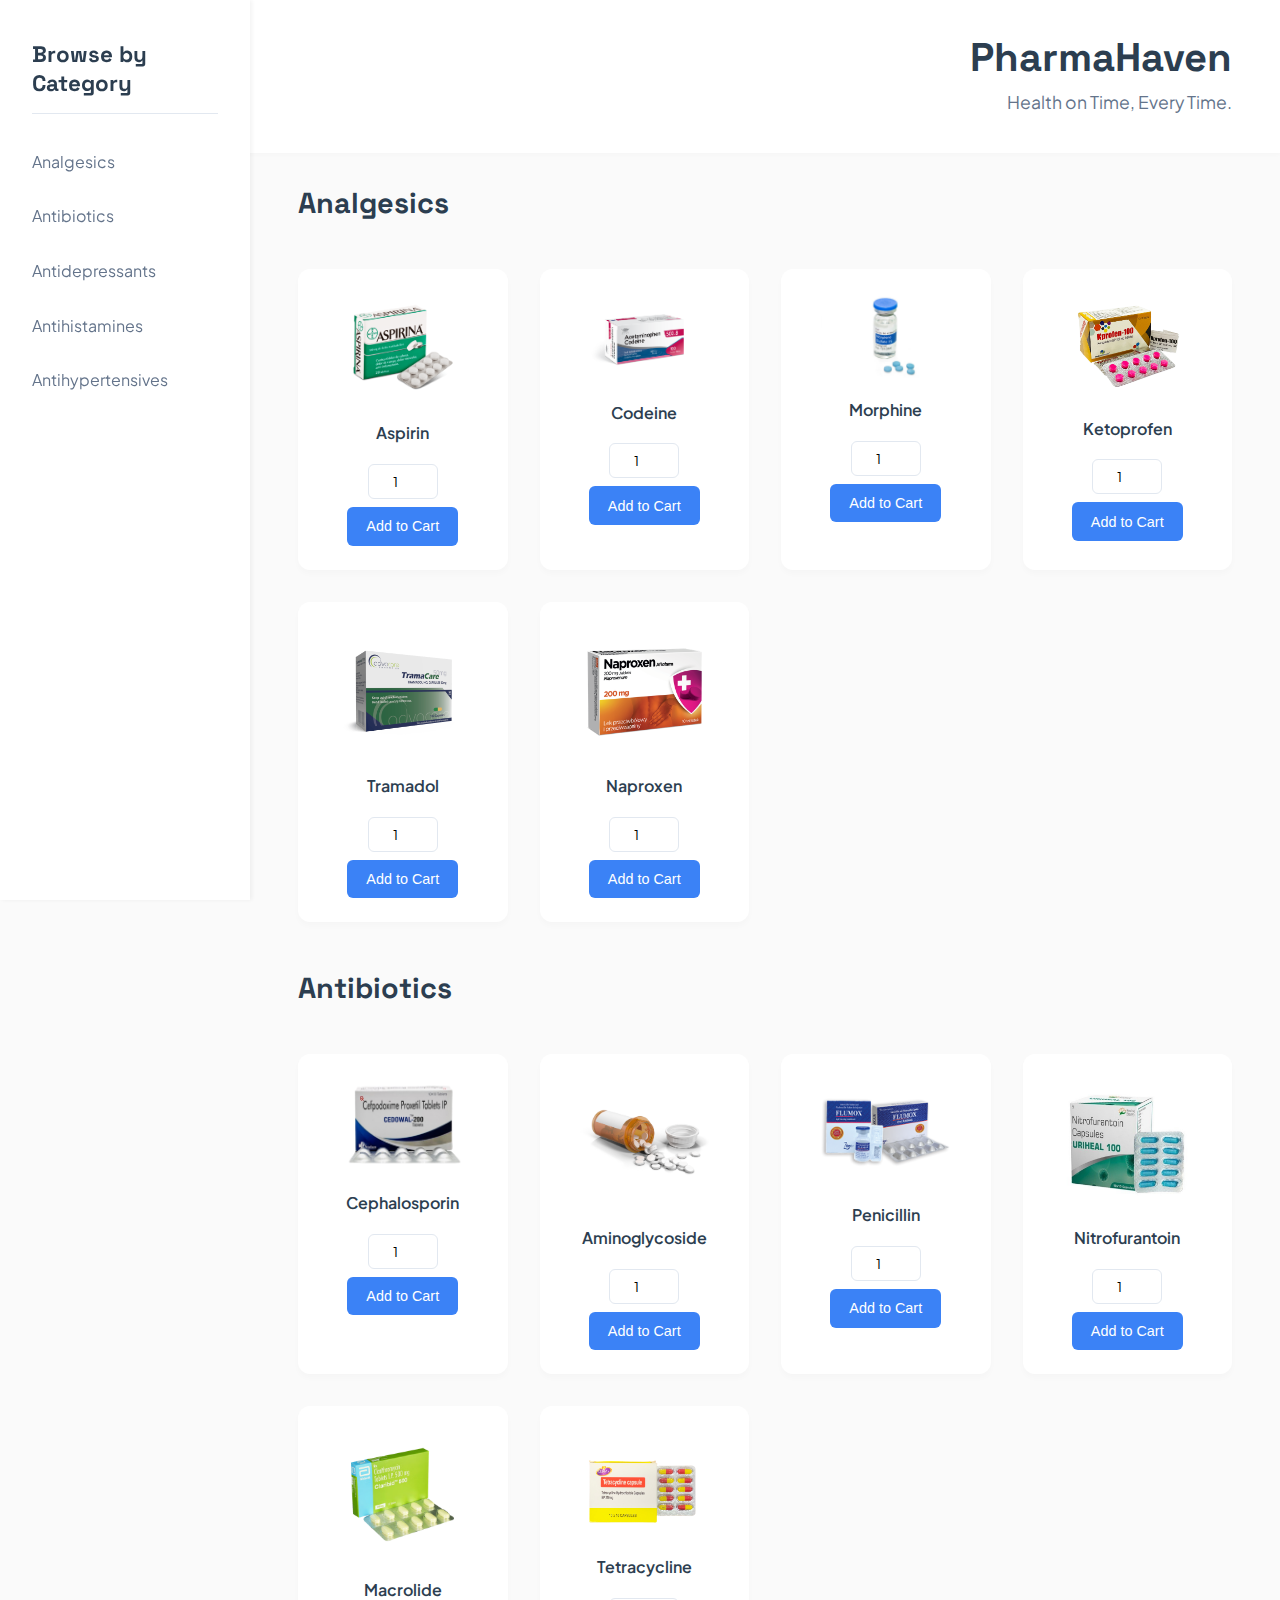
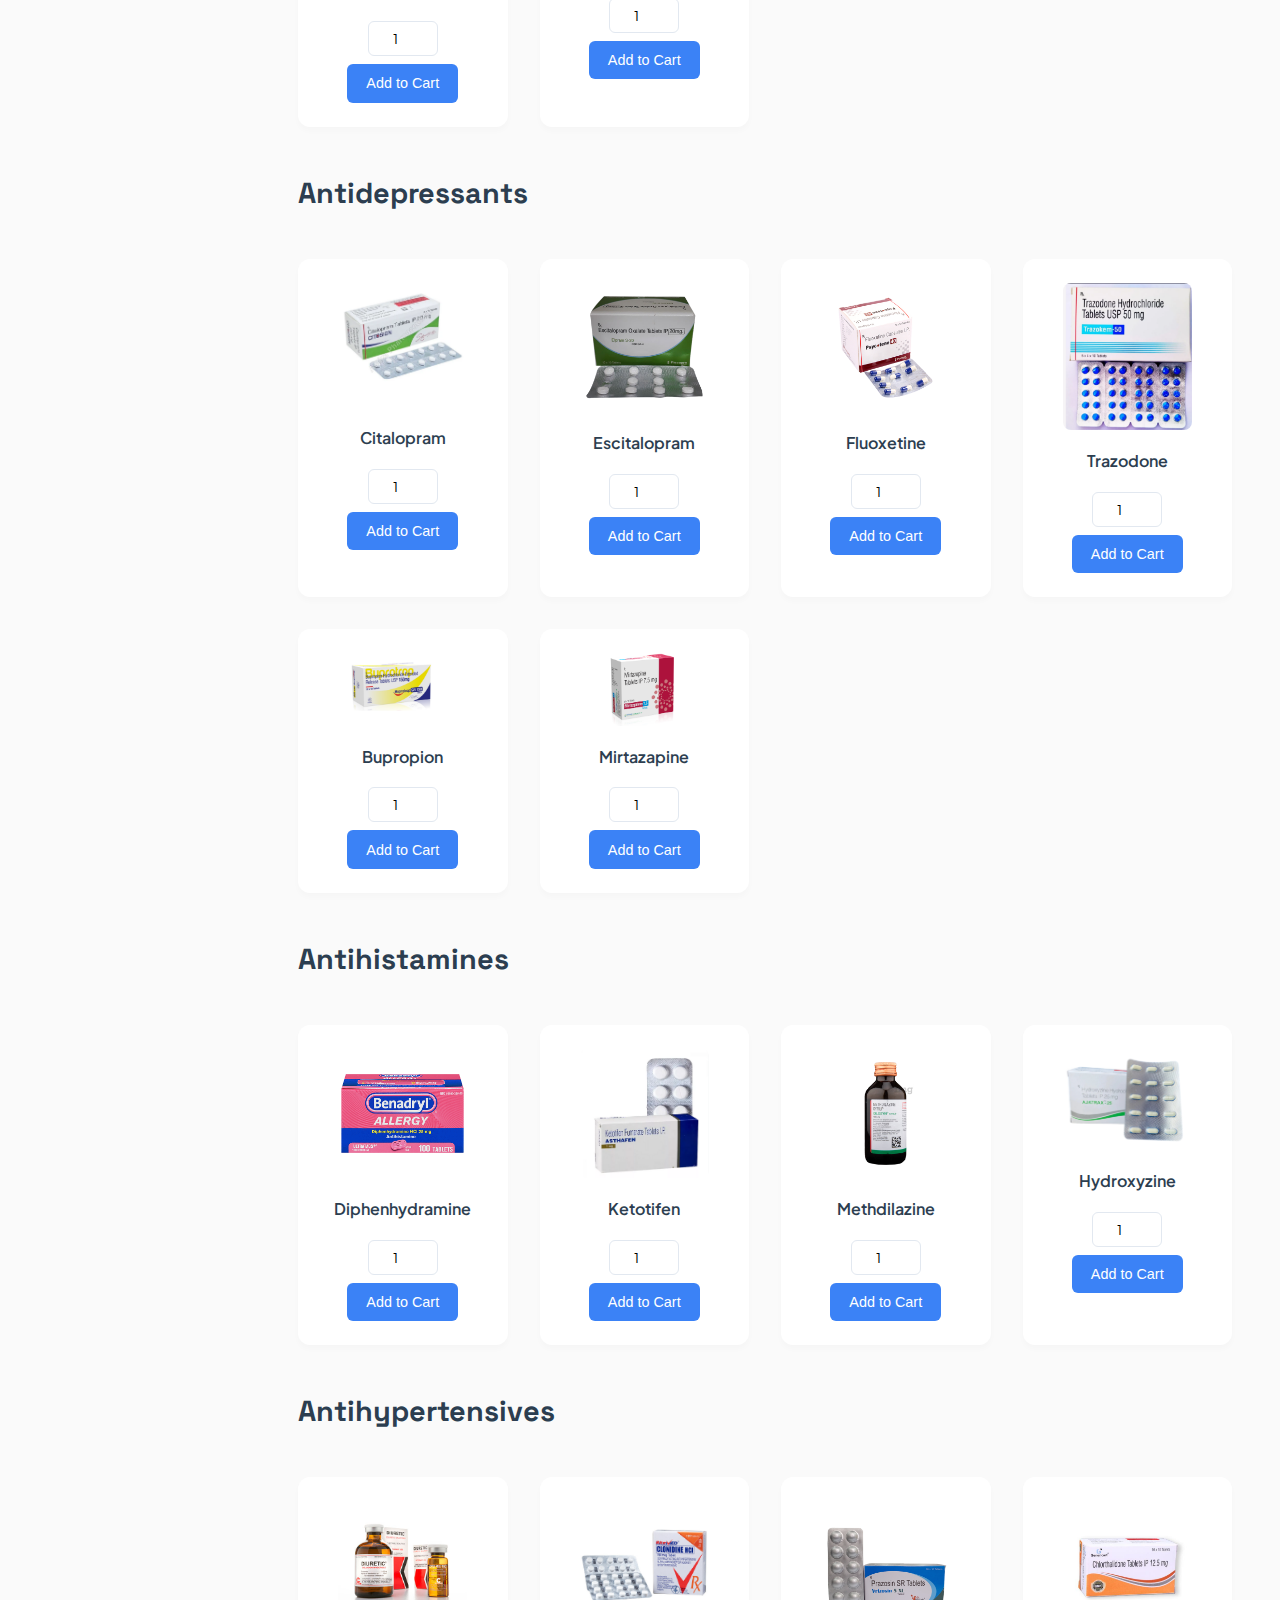
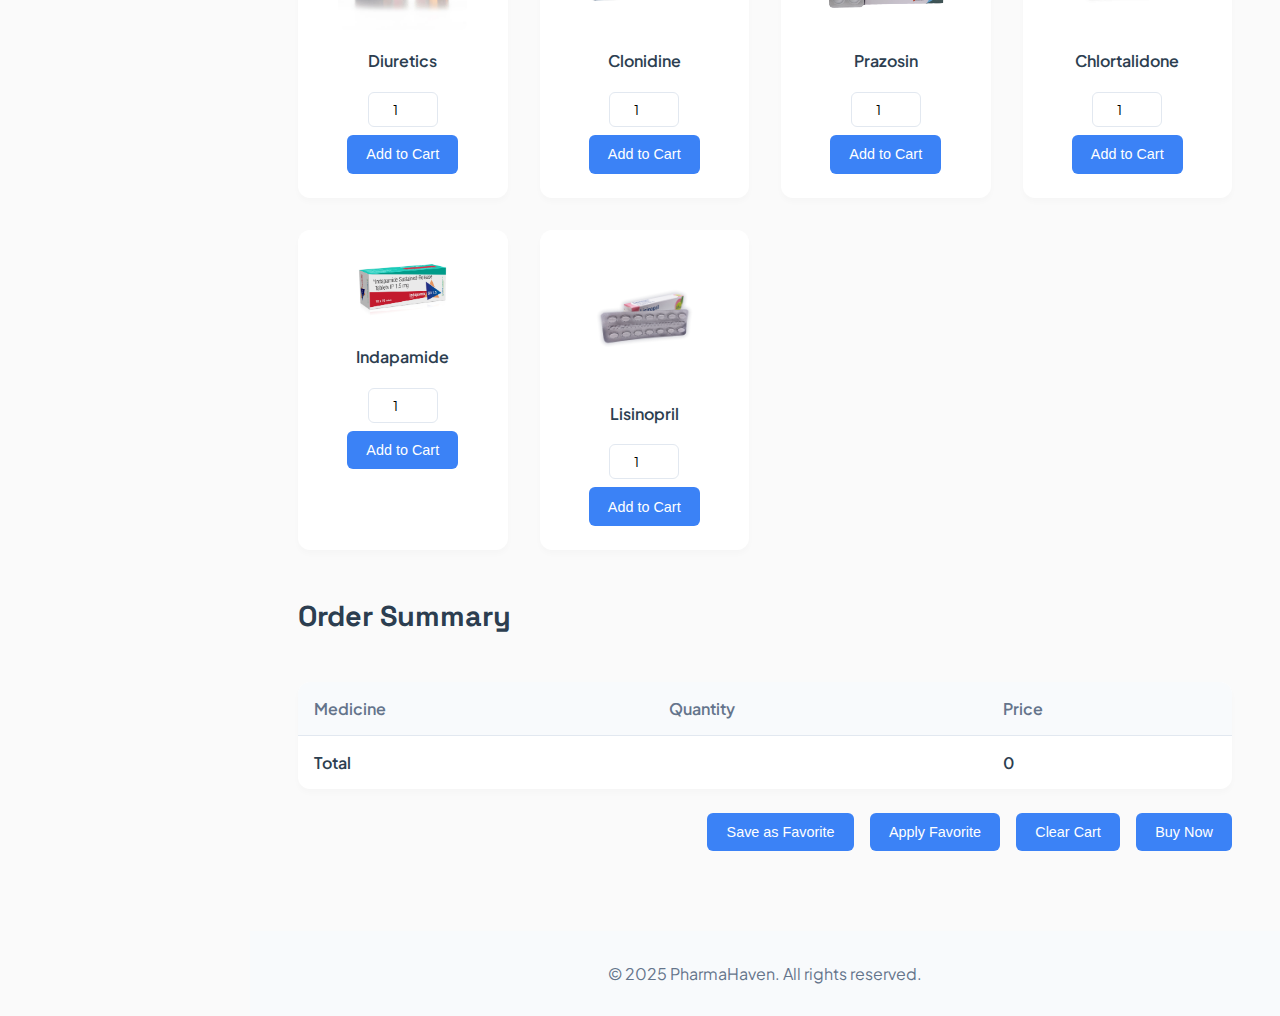
==== checkout.html @ 5ab81715 "Add files via upload" ====
<!DOCTYPE html>
<html lang="en">
<head>
    <meta charset="UTF-8">
    <meta name="viewport" content="width=device-width, initial-scale=1.0">
    <title>Checkout - PharmaHaven</title>
    <link rel="stylesheet" href="pharmahaven.css">
    <link rel="stylesheet" href="checkout.css">
</head>
<body>
    <header>
        <h1>PharmaHaven</h1>
        <p>Checkout</p>
    </header>

    <main>
        <section id="orderSummary">
            <h2>Order Summary</h2>
            <table id="checkoutTable">
                <thead>
                    <tr>
                        <th>Medicine</th>
                        <th>Quantity</th>
                        <th>Price</th>
                    </tr>
                </thead>
                <tbody></tbody>
                <tfoot>
                    <tr>
                        <td colspan="2">Total</td>
                        <td id="totalPrice">0</td>
                    </tr>
                </tfoot>
            </table>
        </section>

        <form id="checkoutForm">
            <section id="personalDetails">
                <h2>Personal Details</h2>
                <div class="form-group">
                    <label for="name">Full Name*</label>
                    <input type="text" id="name" name="name" required>
                </div>
                <div class="form-group">
                    <label for="phone">Phone Number*</label>
                    <input type="tel" id="phone" name="phone" required>
                </div>
                <div class="form-group">
                    <label for="email">Email Address*</label>
                    <input type="email" id="email" name="email" required>
                </div>
            </section>

            <section id="deliveryDetails">
                <h2>Delivery Details</h2>
                <div class="form-group">
                    <label for="address">Delivery Address*</label>
                    <textarea id="address" name="address" required></textarea>
                </div>
                <div class="form-group">
                    <label for="zipcode">ZIP Code*</label>
                    <input type="text" id="zipcode" name="zipcode" required>
                </div>
            </section>

            <section id="paymentDetails">
                <h2>Payment Information</h2>
                <div class="form-group">
                    <label for="cardName">Name on Card*</label>
                    <input type="text" id="cardName" name="cardName" required>
                </div>
                <div class="form-group">
                    <label for="cardNumber">Card Number*</label>
                    <input type="text" id="cardNumber" name="cardNumber" required maxlength="16">
                </div>
                <div class="form-row">
                    <div class="form-group half">
                        <label for="expiry">Expiry Date*</label>
                        <input type="text" id="expiry" name="expiry" placeholder="MM/YY" required maxlength="5">
                    </div>
                    <div class="form-group half">
                        <label for="cvv">CVV*</label>
                        <input type="text" id="cvv" name="cvv" required maxlength="3">
                    </div>
                </div>
            </section>

            <button type="submit" id="payNow">Pay Now</button>
        </form>
    </main>

    <footer>
        <p>&copy; 2025 PharmaHaven. All rights reserved.</p>
    </footer>

    <script src="checkout.js"></script>
</body>
</html>
---- pharmahaven.css ----
/* to import Google Fonts (i hope this is allowed) */
@import url('https://fonts.googleapis.com/css2?family=Plus+Jakarta+Sans:wght@400;500;600;700&family=Space+Grotesk:wght@700&display=swap');

* {
    margin: 0;
    padding: 0;
    box-sizing: border-box;
}

body {
    font-family: 'Plus Jakarta Sans', sans-serif;
    margin: 0;
    padding: 0;
    background-color: #fafafa;
    color: #2c3e50;
}

/* header/title */
header {
    background: #ffffff;
    color: #2c3e50;
    padding: 2rem 3rem;
    box-shadow: 0 2px 4px rgba(0, 0, 0, 0.02);
    display: flex;
    flex-direction: column;
    align-items: flex-end; 
}

header h1 {
    font-family: 'Space Grotesk', sans-serif;
    font-size: 2.5rem;
    font-weight: 700;
    margin: 0;
    color: #2c3e50;
    text-align: right;
}

header p {
    margin: 0.5rem 0;
    color: #64748b;
    font-size: 1.1rem;
    text-align: right; 
}

/* nav */
.category-title {
    font-family: 'Space Grotesk', sans-serif;
    color: #2c3e50;
    font-size: 1.4rem;
    padding: 0 2rem;
    margin-bottom: 1.5rem;
    margin-top: -80px;
    font-weight: 700;
    position: relative;
    padding-bottom: 1rem;
}

/* accent line after catagory tittle */
.category-title:after {
    content: '';
    position: absolute;
    bottom: 0;
    left: 2rem;
    right: 2rem;
    height: 1px;
    background-color: #e2e8f0;
}

.category-nav {
    position: fixed;
    left: 0;
    top: 0;
    width: 250px;
    height: 100vh;
    background: #ffffff;
    padding: 120px 0 2rem 0;
    box-shadow: 2px 0 4px rgba(0, 0, 0, 0.05);
}

.category-nav ul {
    list-style: none;
    padding: 0;
}

.category-nav li {
    margin: 0.5rem 0;
}

.category-nav a {
    display: block;
    padding: 0.8rem 2rem;
    color: #64748b;
    text-decoration: none;
    transition: all 0.3s ease;
    font-size: 1rem;
}

.category-nav a:hover {
    background: #f8fafc;
    color: #3b82f6;
}

/* main */
main {
    margin-left: 250px;
    padding: 2rem 3rem;
    max-width: none;
    background: transparent;
    box-shadow: none;
}

/* Section styles */
section {
    margin-bottom: 3rem;
    background: transparent;
    padding: 0;
    box-shadow: none;
}

h2 {
    font-family: 'Space Grotesk', sans-serif;
    color: #2c3e50;
    border-bottom: none;
    padding-bottom: 1rem;
    font-size: 1.8rem;
    margin-bottom: 2rem;
}

/* product grid */
.product-container {
    display: grid;
    grid-template-columns: repeat(auto-fill, minmax(200px, 1fr));
    gap: 2rem;
    justify-content: start;
}

.product-card {
    background-color: #ffffff;
    border: none;
    border-radius: 12px;
    padding: 1.5rem;
    text-align: center;
    box-shadow: 0 4px 6px rgba(0, 0, 0, 0.02);
    transition: all 0.3s ease;
}

.product-card:hover {
    transform: translateY(-5px);
    box-shadow: 0 12px 20px rgba(0, 0, 0, 0.06);
}

.product-card img {
    max-width: 80%;
    height: auto;
    border-radius: 8px;
    margin-bottom: 1rem;
}

.product-info p {
    font-size: 1rem;
    font-weight: 600;
    color: #2c3e50;
    margin-bottom: 0.8rem;
}

/* Form styles */
input[type="number"] {
    width: 70px;
    padding: 0.5rem;
    border: 1px solid #e2e8f0;
    border-radius: 6px;
    text-align: center;
    font-family: inherit;
    margin: 0.5rem 0;
}

/* for Buttons */
.add-to-cart,
.action-buttons button {
    background: #3b82f6;
    color: white;
    border: none;
    padding: 0.7rem 1.2rem;
    border-radius: 6px;
    cursor: pointer;
    font-size: 0.9rem;
    font-weight: 500;
    transition: all 0.3s ease;
}

.add-to-cart:hover,
.action-buttons button:hover {
    background: #2563eb;
    transform: translateY(-2px);
}

/* table styles */
table {
    width: 100%;
    border-collapse: separate;
    border-spacing: 0;
    margin-top: 1.5rem;
    background: white;
    border-radius: 12px;
    overflow: hidden;
    box-shadow: 0 4px 6px rgba(0, 0, 0, 0.02);
}

th, td {
    border: none;
    border-bottom: 1px solid #e2e8f0;
    padding: 1rem;
    text-align: left;
}

th {
    background: #f8fafc;
    font-weight: 600;
    color: #64748b;
}

tfoot td {
    font-weight: 600;
    border-bottom: none;
}

/* Footer */
footer {
    margin-left: 250px;
    text-align: center;
    padding: 2rem 0;
    background: #f8fafc;
    color: #64748b;
}

/* Action buttons container */
.action-buttons {
    display: flex;
    gap: 1rem;
    justify-content: flex-end;
    margin-top: 1.5rem;
}

/* Checkout form */
.form-group {
    margin-bottom: 1.5rem;
}

.form-group label {
    display: block;
    margin-bottom: 0.5rem;
    color: #2c3e50;
    font-weight: 500;
}

.form-group input,
.form-group textarea {
    width: 100%;
    padding: 0.8rem;
    border: 1px solid #e2e8f0;
    border-radius: 8px;
    font-size: 1rem;
    transition: all 0.3s ease;
}

.form-group input:focus,
.form-group textarea:focus {
    outline: none;
    border-color: #3b82f6;
    box-shadow: 0 0 0 3px rgba(59, 130, 246, 0.1);
}

.form-group textarea {
    height: 120px;
    resize: vertical;
}

#payNow {
    background: #3b82f6;
    color: white;
    border: none;
    padding: 1rem 2rem;
    border-radius: 8px;
    cursor: pointer;
    font-size: 1.1rem;
    font-weight: 500;
    width: 100%;
    margin-top: 2rem;
    transition: all 0.3s ease;
}

#payNow:hover {
    background: #2563eb;
    transform: translateY(-2px);
}

/* adjustments to ensure responsivenesss */
@media (max-width: 768px) {
    .category-nav {
        display: none;
    }
    
    main, footer {
        margin-left: 0;
    }
    
    header {
        padding: 1.5rem;
    }
    
    main {
        padding: 1.5rem;
    }
    
    .product-container {
        grid-template-columns: repeat(auto-fill, minmax(160px, 1fr));
        gap: 1rem;
    }
}
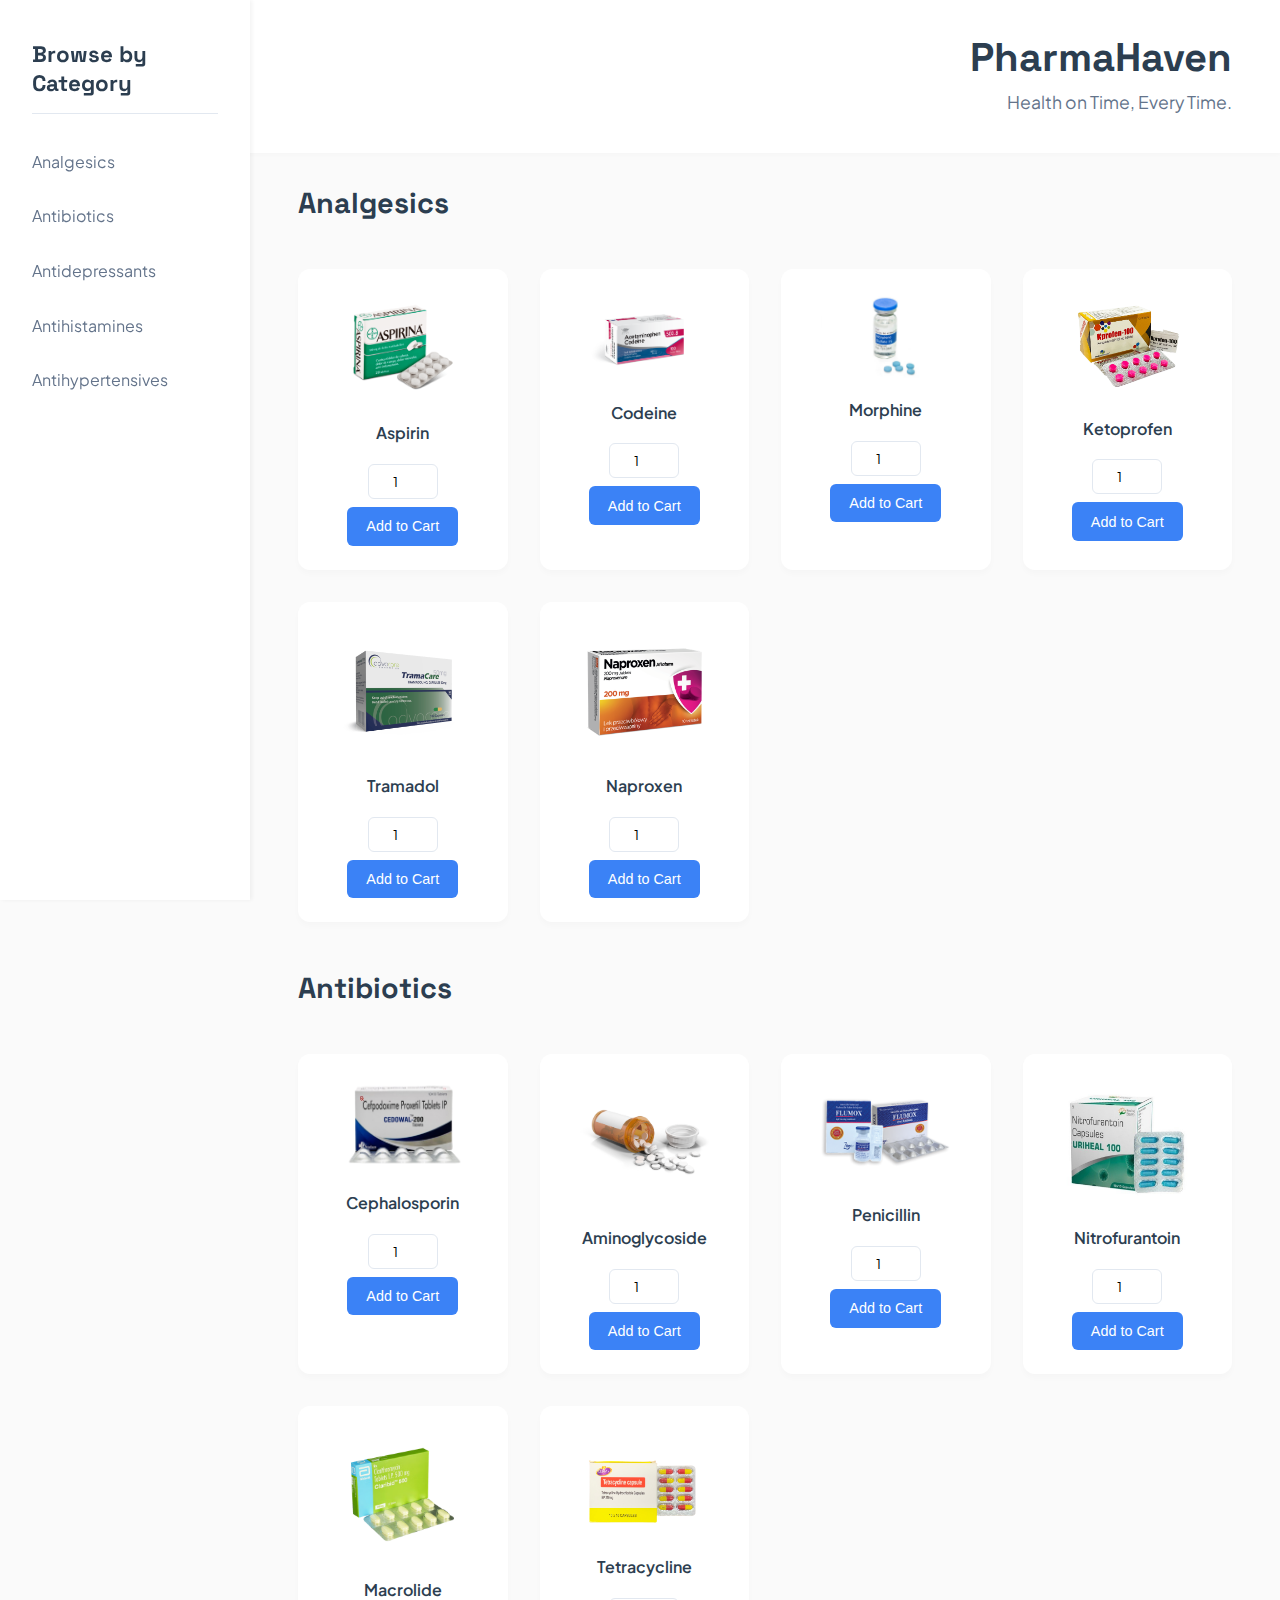
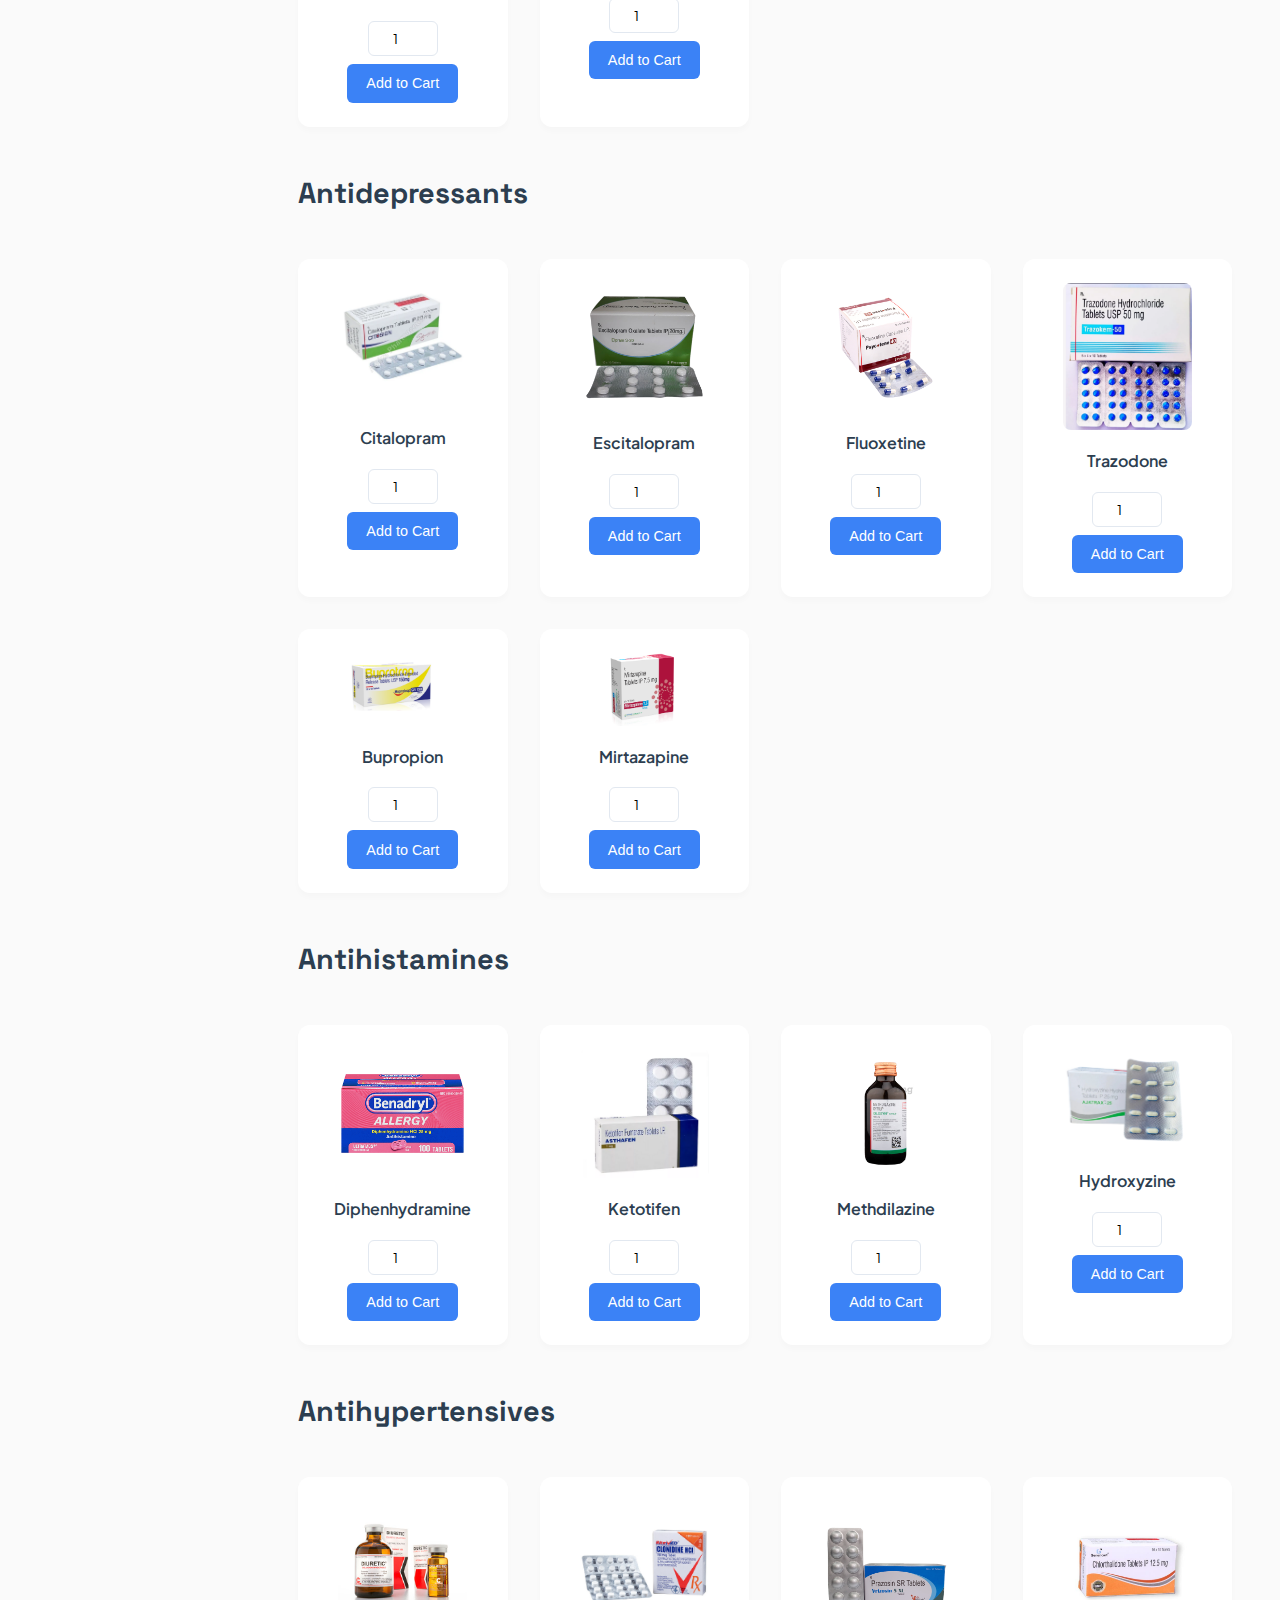
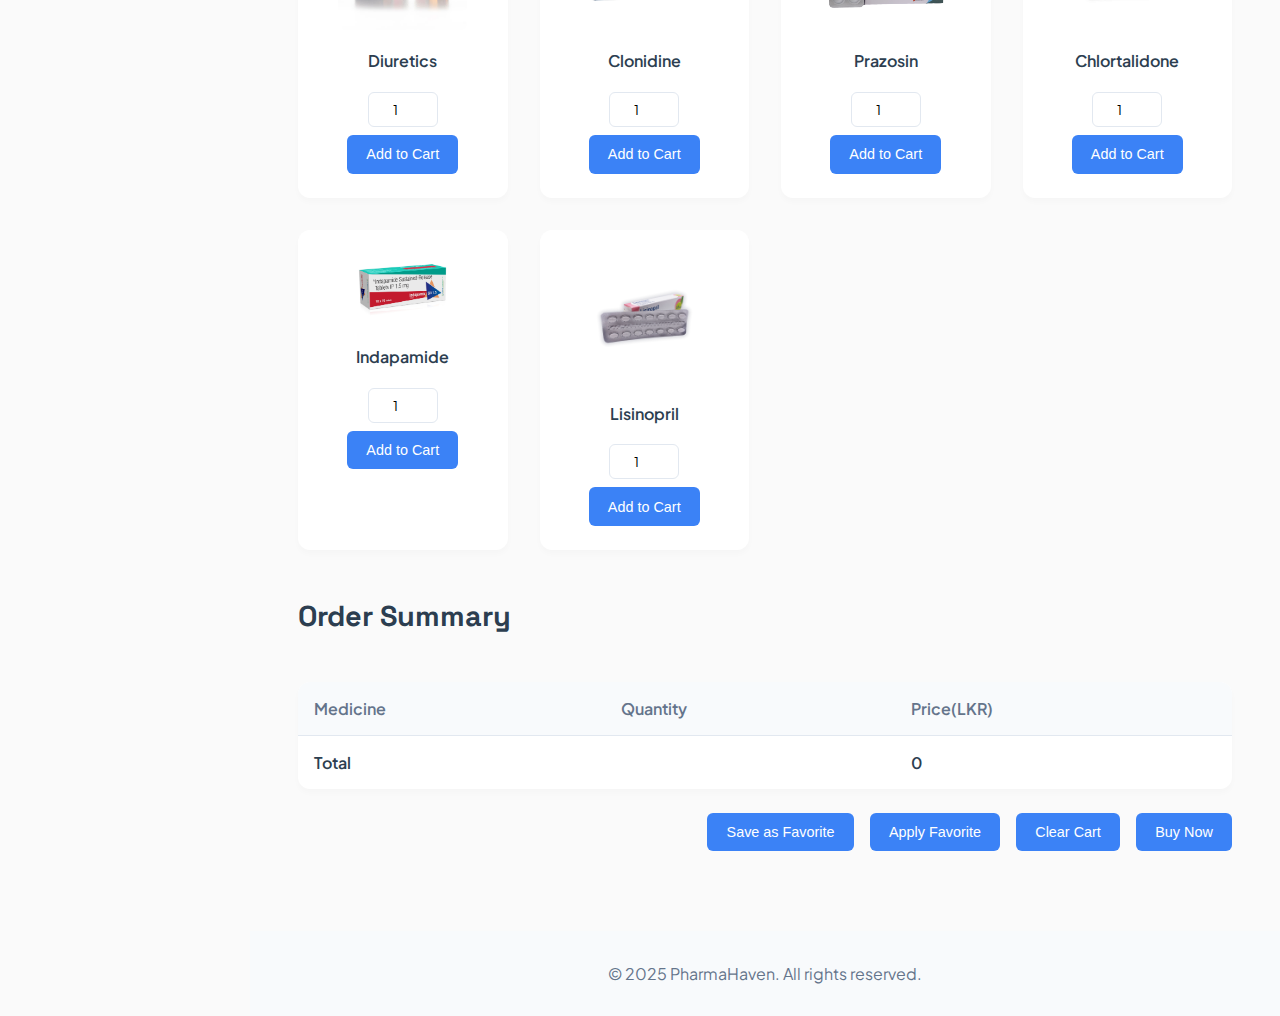
==== commit f3c1d1f5: "Update checkout.html" ====
--- a/checkout.html
+++ b/checkout.html
@@ -21,7 +21,7 @@
                     <tr>
                         <th>Medicine</th>
                         <th>Quantity</th>
-                        <th>Price</th>
+                        <th>Price (LKR)</th>
                     </tr>
                 </thead>
                 <tbody></tbody>
@@ -95,4 +95,4 @@
 
     <script src="checkout.js"></script>
 </body>
-</html>+</html>
